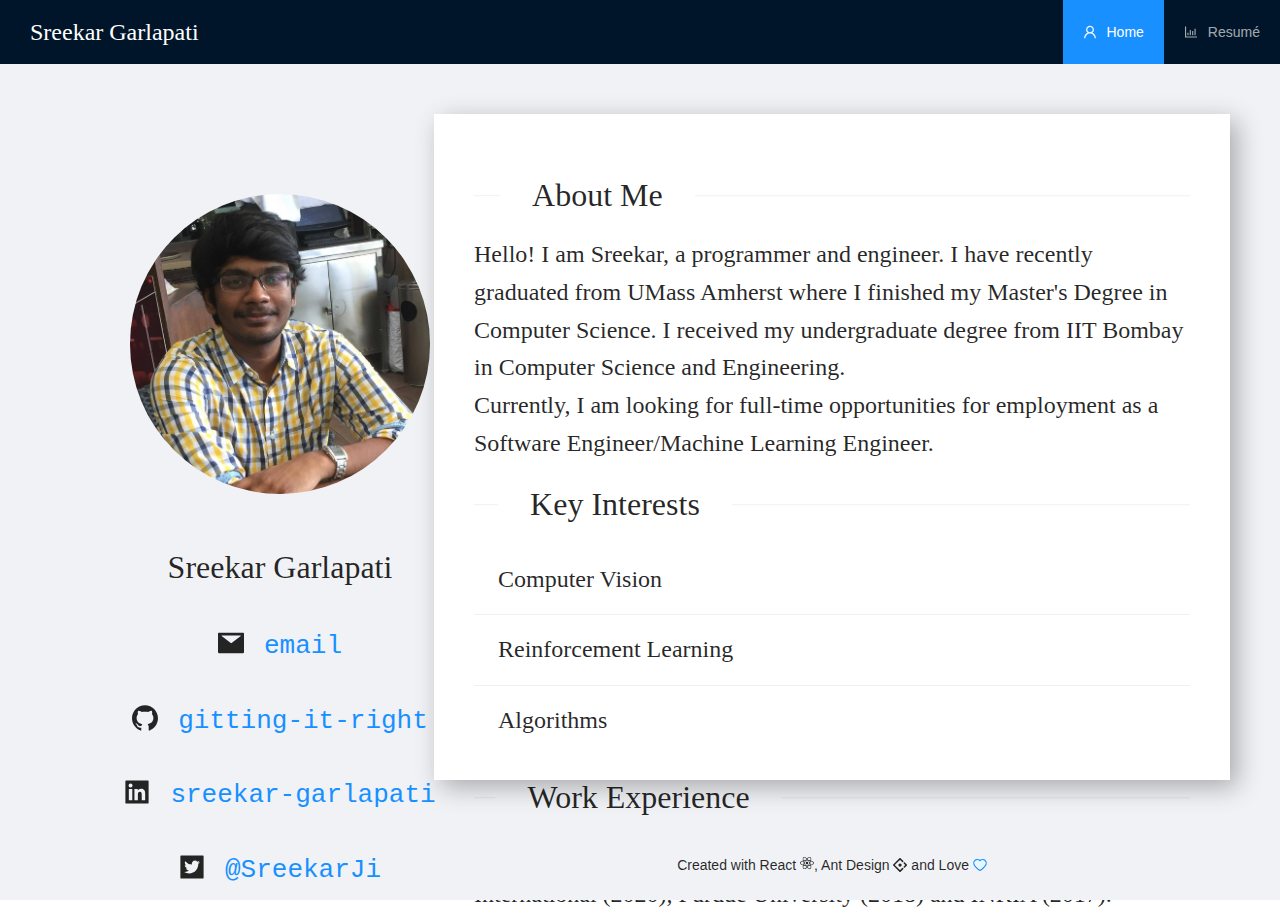
==== index.html @ a72dc86a "Updates" ====
<!doctype html><html lang="en"><head><meta charset="utf-8"/><link rel="icon" href="/favicon.ico"/><meta name="viewport" content="width=device-width,initial-scale=1"/><meta name="theme-color" content="#000000"/><meta name="description" content="Web site created using create-react-app"/><link rel="apple-touch-icon" href="/logo192.png"/><link rel="manifest" href="/manifest.json"/><title>React App</title><link href="/static/css/2.c718bfb7.chunk.css" rel="stylesheet"><link href="/static/css/main.22d0d40f.chunk.css" rel="stylesheet"></head><body><noscript>You need to enable JavaScript to run this app.</noscript><div id="root"></div><script>!function(e){function r(r){for(var n,a,i=r[0],c=r[1],l=r[2],f=0,p=[];f<i.length;f++)a=i[f],Object.prototype.hasOwnProperty.call(o,a)&&o[a]&&p.push(o[a][0]),o[a]=0;for(n in c)Object.prototype.hasOwnProperty.call(c,n)&&(e[n]=c[n]);for(s&&s(r);p.length;)p.shift()();return u.push.apply(u,l||[]),t()}function t(){for(var e,r=0;r<u.length;r++){for(var t=u[r],n=!0,i=1;i<t.length;i++){var c=t[i];0!==o[c]&&(n=!1)}n&&(u.splice(r--,1),e=a(a.s=t[0]))}return e}var n={},o={1:0},u=[];function a(r){if(n[r])return n[r].exports;var t=n[r]={i:r,l:!1,exports:{}};return e[r].call(t.exports,t,t.exports,a),t.l=!0,t.exports}a.e=function(e){var r=[],t=o[e];if(0!==t)if(t)r.push(t[2]);else{var n=new Promise((function(r,n){t=o[e]=[r,n]}));r.push(t[2]=n);var u,i=document.createElement("script");i.charset="utf-8",i.timeout=120,a.nc&&i.setAttribute("nonce",a.nc),i.src=function(e){return a.p+"static/js/"+({}[e]||e)+"."+{3:"37e1d31e"}[e]+".chunk.js"}(e);var c=new Error;u=function(r){i.onerror=i.onload=null,clearTimeout(l);var t=o[e];if(0!==t){if(t){var n=r&&("load"===r.type?"missing":r.type),u=r&&r.target&&r.target.src;c.message="Loading chunk "+e+" failed.\n("+n+": "+u+")",c.name="ChunkLoadError",c.type=n,c.request=u,t[1](c)}o[e]=void 0}};var l=setTimeout((function(){u({type:"timeout",target:i})}),12e4);i.onerror=i.onload=u,document.head.appendChild(i)}return Promise.all(r)},a.m=e,a.c=n,a.d=function(e,r,t){a.o(e,r)||Object.defineProperty(e,r,{enumerable:!0,get:t})},a.r=function(e){"undefined"!=typeof Symbol&&Symbol.toStringTag&&Object.defineProperty(e,Symbol.toStringTag,{value:"Module"}),Object.defineProperty(e,"__esModule",{value:!0})},a.t=function(e,r){if(1&r&&(e=a(e)),8&r)return e;if(4&r&&"object"==typeof e&&e&&e.__esModule)return e;var t=Object.create(null);if(a.r(t),Object.defineProperty(t,"default",{enumerable:!0,value:e}),2&r&&"string"!=typeof e)for(var n in e)a.d(t,n,function(r){return e[r]}.bind(null,n));return t},a.n=function(e){var r=e&&e.__esModule?function(){return e.default}:function(){return e};return a.d(r,"a",r),r},a.o=function(e,r){return Object.prototype.hasOwnProperty.call(e,r)},a.p="/",a.oe=function(e){throw console.error(e),e};var i=this["webpackJsonpsreekar-gh-pages"]=this["webpackJsonpsreekar-gh-pages"]||[],c=i.push.bind(i);i.push=r,i=i.slice();for(var l=0;l<i.length;l++)r(i[l]);var s=c;t()}([])</script><script src="/static/js/2.17fbbece.chunk.js"></script><script src="/static/js/main.1ae66c41.chunk.js"></script></body></html>
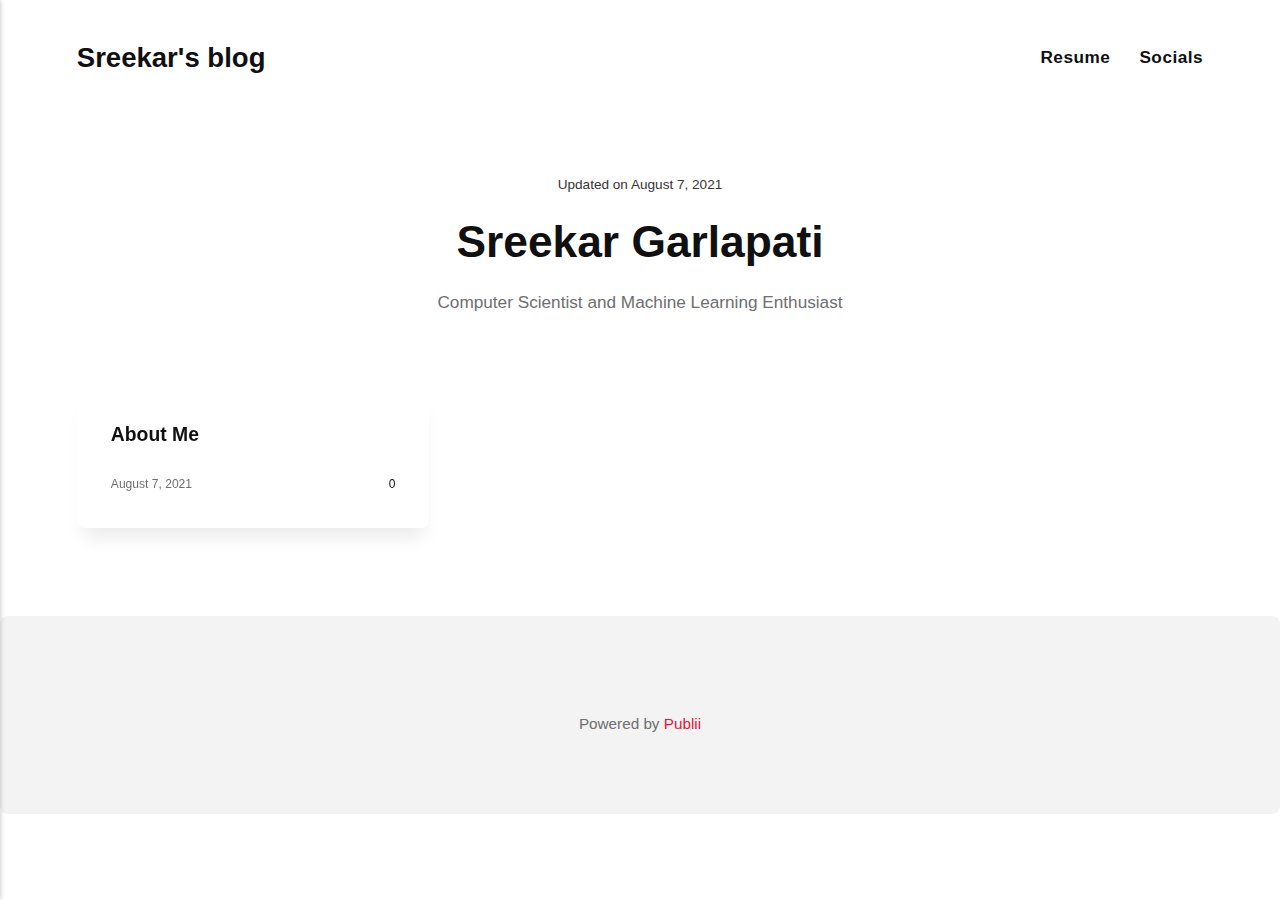
==== commit f5da5109: "Updated from Publii" ====
--- a/index.html
+++ b/index.html
@@ -1 +1,18 @@
-<!doctype html><html lang="en"><head><meta charset="utf-8"/><link rel="icon" href="/favicon.ico"/><meta name="viewport" content="width=device-width,initial-scale=1"/><meta name="theme-color" content="#000000"/><meta name="description" content="Web site created using create-react-app"/><link rel="apple-touch-icon" href="/logo192.png"/><link rel="manifest" href="/manifest.json"/><title>React App</title><link href="/static/css/2.c718bfb7.chunk.css" rel="stylesheet"><link href="/static/css/main.22d0d40f.chunk.css" rel="stylesheet"></head><body><noscript>You need to enable JavaScript to run this app.</noscript><div id="root"></div><script>!function(e){function r(r){for(var n,a,i=r[0],c=r[1],l=r[2],f=0,p=[];f<i.length;f++)a=i[f],Object.prototype.hasOwnProperty.call(o,a)&&o[a]&&p.push(o[a][0]),o[a]=0;for(n in c)Object.prototype.hasOwnProperty.call(c,n)&&(e[n]=c[n]);for(s&&s(r);p.length;)p.shift()();return u.push.apply(u,l||[]),t()}function t(){for(var e,r=0;r<u.length;r++){for(var t=u[r],n=!0,i=1;i<t.length;i++){var c=t[i];0!==o[c]&&(n=!1)}n&&(u.splice(r--,1),e=a(a.s=t[0]))}return e}var n={},o={1:0},u=[];function a(r){if(n[r])return n[r].exports;var t=n[r]={i:r,l:!1,exports:{}};return e[r].call(t.exports,t,t.exports,a),t.l=!0,t.exports}a.e=function(e){var r=[],t=o[e];if(0!==t)if(t)r.push(t[2]);else{var n=new Promise((function(r,n){t=o[e]=[r,n]}));r.push(t[2]=n);var u,i=document.createElement("script");i.charset="utf-8",i.timeout=120,a.nc&&i.setAttribute("nonce",a.nc),i.src=function(e){return a.p+"static/js/"+({}[e]||e)+"."+{3:"37e1d31e"}[e]+".chunk.js"}(e);var c=new Error;u=function(r){i.onerror=i.onload=null,clearTimeout(l);var t=o[e];if(0!==t){if(t){var n=r&&("load"===r.type?"missing":r.type),u=r&&r.target&&r.target.src;c.message="Loading chunk "+e+" failed.\n("+n+": "+u+")",c.name="ChunkLoadError",c.type=n,c.request=u,t[1](c)}o[e]=void 0}};var l=setTimeout((function(){u({type:"timeout",target:i})}),12e4);i.onerror=i.onload=u,document.head.appendChild(i)}return Promise.all(r)},a.m=e,a.c=n,a.d=function(e,r,t){a.o(e,r)||Object.defineProperty(e,r,{enumerable:!0,get:t})},a.r=function(e){"undefined"!=typeof Symbol&&Symbol.toStringTag&&Object.defineProperty(e,Symbol.toStringTag,{value:"Module"}),Object.defineProperty(e,"__esModule",{value:!0})},a.t=function(e,r){if(1&r&&(e=a(e)),8&r)return e;if(4&r&&"object"==typeof e&&e&&e.__esModule)return e;var t=Object.create(null);if(a.r(t),Object.defineProperty(t,"default",{enumerable:!0,value:e}),2&r&&"string"!=typeof e)for(var n in e)a.d(t,n,function(r){return e[r]}.bind(null,n));return t},a.n=function(e){var r=e&&e.__esModule?function(){return e.default}:function(){return e};return a.d(r,"a",r),r},a.o=function(e,r){return Object.prototype.hasOwnProperty.call(e,r)},a.p="/",a.oe=function(e){throw console.error(e),e};var i=this["webpackJsonpsreekar-gh-pages"]=this["webpackJsonpsreekar-gh-pages"]||[],c=i.push.bind(i);i.push=r,i=i.slice();for(var l=0;l<i.length;l++)r(i[l]);var s=c;t()}([])</script><script src="/static/js/2.17fbbece.chunk.js"></script><script src="/static/js/main.1ae66c41.chunk.js"></script></body></html>+<!DOCTYPE html><html lang="en"><head><meta charset="utf-8"><meta http-equiv="X-UA-Compatible" content="IE=edge"><meta name="viewport" content="width=device-width,initial-scale=1"><title>Sreekar&#x27;s blog</title><meta name="generator" content="Publii Open-Source CMS for Static Site"><link rel="canonical" href="https://gitting-it-right.github.io/"><link rel="alternate" type="application/atom+xml" href="https://gitting-it-right.github.io/feed.xml"><link rel="alternate" type="application/json" href="https://gitting-it-right.github.io/feed.json"><meta property="og:title" content="Sreekar's blog"><meta property="og:site_name" content="Sreekar's blog"><meta property="og:description" content=""><meta property="og:url" content="https://gitting-it-right.github.io/"><meta property="og:type" content="website"><style>:root{--body-font:-apple-system,BlinkMacSystemFont,"Segoe UI",Roboto,Oxygen,Ubuntu,Cantarell,"Fira Sans","Droid Sans","Helvetica Neue",Arial,sans-serif,"Apple Color Emoji","Segoe UI Emoji","Segoe UI Symbol";--heading-font:var(--body-font);--logo-font:var(--body-font);--menu-font:var(--body-font)}</style><link rel="stylesheet" href="https://gitting-it-right.github.io/assets/css/style.css?v=923737db015e684d44bc12e0259325d4"><script type="application/ld+json">{"@context":"http://schema.org","@type":"Organization","name":"Sreekar's blog","url":"https://gitting-it-right.github.io/"}</script></head><body><header class="header" id="js-header"><a href="https://gitting-it-right.github.io/" class="logo">Sreekar&#x27;s blog</a><nav class="navbar js-navbar"><button class="navbar__toggle js-toggle" aria-label="Menu"><span class="navbar__toggle-box"><span class="navbar__toggle-inner">Menu</span></span></button><ul class="navbar__menu"><li class="has-submenu"><span class="is-separator" title="Resume" aria-haspopup="true">Resume</span><ul class="navbar__submenu level-2" aria-hidden="true"><li><a href="https://tinyurl.com/sree-resume" title="GDrive" target="_blank">PDF</a></li><li><a href="https://tinyurl.com/sreekar-resume-2page" target="_blank">CV (long)</a></li></ul></li><li class="has-submenu"><span class="is-separator" aria-haspopup="true">Socials</span><ul class="navbar__submenu level-2" aria-hidden="true"><li><a href="https://www.linkedin.com/in/sreekar-garlapati/" target="_blank">LinkedIn</a></li><li><a href="https://github.com/gitting-it-right/" target="_blank">GitHub</a></li><li><a href="https://twitter.com/SreekarJi" target="_blank">Twitter</a></li></ul></li></ul></nav></header><main><div class="wrapper"><div class="hero"><div class="hero__date">Updated on <time datetime="2021-08-07T15:24">August 7, 2021</time></div><h1>Sreekar Garlapati</h1><p>Computer Scientist and Machine Learning Enthusiast</p></div><div class="l-grid l-grid--3"><article class="c-card"><div class="c-card__wrapper"><header class="c-card__header"><h2 class="c-card__title"><a href="https://gitting-it-right.github.io/about-me.html" class="invert">About Me</a></h2></header><footer class="c-card__meta"><time datetime="2021-08-07T09:47">August 7, 2021</time><div class="c-card__comments"><svg aria-hidden="true"><title>Comments</title><use xlink:href="https://gitting-it-right.github.io/assets/svg/svg-map.svg#comments"/></svg> <a href="https://gitting-it-right.github.io/about-me.html#comments" data-disqus-identifier="1" class="invert" rel="nofollow">0</a></div></footer></div></article></div></div></main><footer class="footer"><div class="footer__copyright">Powered by <a href="https://getpublii.com" target="_blank" rel="nofollow noopener">Publii</a></div></footer><script>window.publiiThemeMenuConfig = {    
+      mobileMenuMode: 'sidebar',
+      animationSpeed: 300,
+      submenuWidth: 'auto',
+      doubleClickTime: 500,
+      mobileMenuExpandableSubmenus: true, 
+      relatedContainerForOverlayMenuSelector: '.navbar',
+   };</script><script defer="defer" src="https://gitting-it-right.github.io/assets/js/scripts.min.js?v=8b3e67b51e8c7a7d51b33f4a94ae4287"></script><script>var images = document.querySelectorAll('img[loading]');
+
+      for (var i = 0; i < images.length; i++) {
+         if (images[i].complete) {
+               images[i].classList.add('is-loaded');
+         } else {
+               images[i].addEventListener('load', function () {
+                  this.classList.add('is-loaded');
+               }, false);
+         }
+      }</script></body></html>